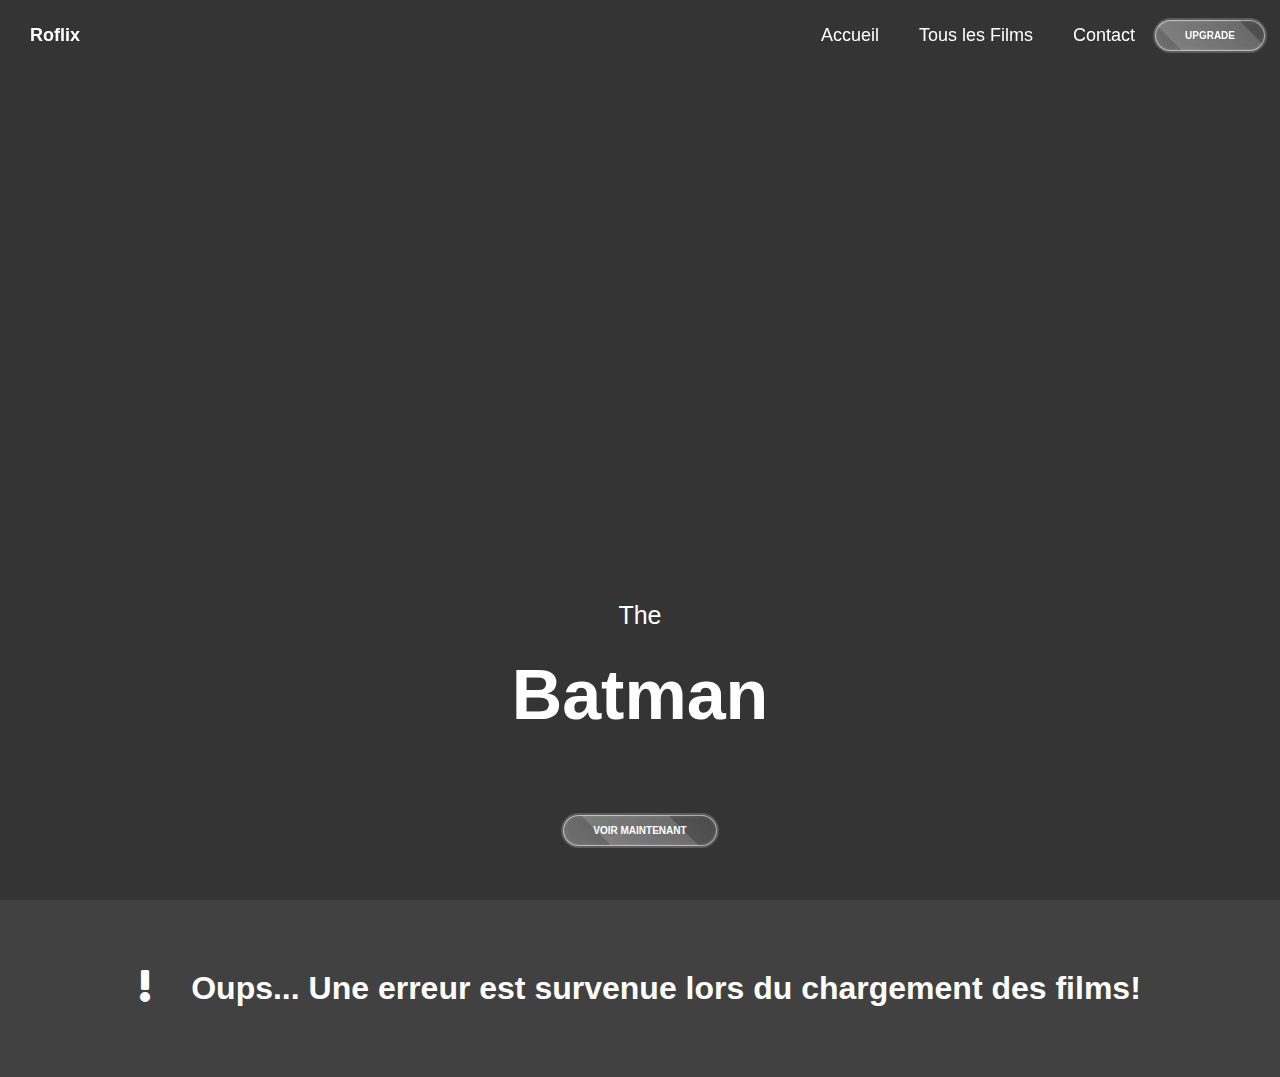
==== index.html @ 897f9b5d "0.1-beta" ====
<!DOCTYPE html>
<html lang="en">
<head>
    <meta charset="UTF-8">
    <meta http-equiv="X-UA-Compatible" content="IE=edge">
    <meta name="viewport" content="width=device-width, initial-scale=1.0">
    <link rel="stylesheet" href="style.css">
    <title>Roflix</title>
</head>
<body>
    <link rel="stylesheet" href="https://cdnjs.cloudflare.com/ajax/libs/font-awesome/5.15.3/css/all.min.css">
    <!-- Créez un conteneur pour la barre de navigation -->
    <nav id="navbar" class="navbar">
        <div class="navbar-brand">Roflix</div>
        <!-- Créez un bouton de type "button" pour le bouton "hamburger" -->
        <button id="nav-toggle" class="nav-toggle">
            <!-- Créez une icône de hamburger avec Font Awesome -->
            <i class="fas fa-bars"></i>
        </button>
        <!-- Créez une liste d'éléments de navigation -->
        <ul id="nav-menu" class="nav-menu">
            <!-- Déplacez le premier lien en dessous de la barre de navigation -->
            <!-- Ajouter un lien pour fermer le menu de navigation en plein écran -->
            <li><a id="home" href="#">Accueil</a></li>
            <li><a id="filmButton" href="#films">Tous les Films</a></li>
            <li><a id="contactButton" href="#contact">Contact</a></li>
            <li><button class="glass-button" onclick="location.href='subs.html'">Upgrade</button></li>
        </ul>
    </nav>

    <div class="hero">
        <div class="txt-hero">
            <center>
                <p>The</p>
                <h1>Batman</h1>
                <button class="glass-button">Voir Maintenant</button>
            </center>
        </div>
    </div>

    <div class="body">
        <div id="error">
            <h1 style="text-align: center;"><i class="fas fa-exclamation" style="color: white;"></i>   Oups... Une erreur est survenue lors du chargement des films!</h1>
        </div>
    </div>

    
    <script src="src/app.js"></script>
</body>

</html>
---- style.css ----
*{
    margin: 0;
    padding: 0;
    box-sizing: border-box;
    font-family: 'Open Sans', sans-serif;
}
html {
    background-color: rgb(65, 65, 65);
    
}
#navbar {
    top: 0;
    left: 0;
    right: 0;
    background-color: transparent;
    display: flex;
    align-items: center;
    justify-content: space-between;
    height: 70px;
    z-index: 999;
    position: fixed;
    transition: background-color 0.5s;
}

/*Style de l'élément du prénom/nom */
.navbar-brand {
    display: flex;
    align-items: center;
    justify-content: center;
    font-size: 18px;
    font-weight: bold;
    padding-left: 30px;
    color: white;
}

/* Style des éléments de la liste */
#nav-menu {
    list-style: none;
    margin: 0;
    padding: 0;
    display: flex;
    justify-content: space-between;
    justify-content: flex-end;
    margin-right: 15px;
}

/* Style des liens de la barre de navigation */
#navbar a {
    color: #fff;
    text-decoration: none;
    font-size: 18px;
    padding: 0 20px;
    transition: all 0.2s;
}

/* Style du bouton "hamburger" */
#nav-toggle {
    display: none;
    background: none;
    border: none;
    cursor: pointer;
    
}
/* style du nav-toggle */
#nav-toggle i {
    font-size: 30px;
    color: #fff;
    margin-right: 10px;
}

/* Style des liens de la barre de navigation */
#navbar a {
    color: #fff;
    text-decoration: none;
    font-size: 18px;
    padding: 20px;
    display: block;
    transition: all 0.2s;
}

/*image du header du site */
.hero {
    height: 100vh;
    background: url("https://images.mubicdn.net/images/film/227905/cache-458379-1650373248/image-w1280.jpg");
    background-repeat: no-repeat;
    background-size: cover;
    background-position: center;
}
.hero::before {
    content: "";
    position: absolute;
    top: 0;
    left: 0;
    width: 100%;
    height: 100%;
    background: rgba(0, 0, 0, 0.2); /* changer le 0.5 pour ajuster l'opacité */
}
/* le texte dans l'image et le style de celui ci jusqu'a la ligne 106 */
.txt-hero {
    display: flex;
    text-align: center;
    justify-content: center;
    color: white;
    padding-top: 65vh;
    line-height: 20px;
}
.txt-hero button{
    margin-top: 10vh;
}
.txt-hero {
    position: relative;
    z-index: 1; /* mettre un z-index supérieur pour que le texte apparaisse au-dessus du voile sombre */
}

.txt-hero::after {
    content: "";
    position: absolute;
    background: rgba(255, 255, 255, 0.5); /* ajuster l'opacité selon vos préférences */
}
.txt-hero h1 {
    font-size: 70px;
}

.txt-hero p {
    font-size: 25px;
}

.txt-hero h1,
.txt-hero p {
    line-height: 60px;
}
.glass-button {
    font-size: 10px;
    padding: 10px 30px;
    margin-top: 15px;
    border: none;
    border-radius: 50px;
    background: linear-gradient(45deg, rgba(255, 255, 255, 0.3), rgba(255, 255, 255, 0.1));
    box-shadow: 0 0 0 2px rgba(255, 255, 255, 0.2), inset 0 0 0 1px rgba(255, 255, 255, 0.5), inset 0 0 5px rgba(255, 255, 255, 0.2);
    color: #fff;
    text-transform: uppercase;
    font-weight: bold;
    position: relative;
    overflow: hidden;
    z-index: 1;
    cursor: pointer;
}

.glass-button::before {
    content: "";
    position: absolute;
    top: -50%;
    left: -50%;
    width: 200%;
    height: 200%;
    background-color: rgba(255, 255, 255, 0.15);
    transform: rotate(45deg);
    z-index: -1;
    animation: pulse 1.5s ease-in-out infinite;
}

@keyframes pulse {
    0% {
        transform: scale(0.5);
        opacity: 0;
    }

    50% {
        opacity: 1;
    }

    100% {
        transform: scale(2.5);
        opacity: 0;
    }
}

@media (max-width: 768px) {
    #nav-menu {
        display: flex;
        flex-direction: column;
        justify-content: center;
        align-items: center;
    }

    /* #nav-toggle {
        display: block;
    } */

    #navbar a {
        padding: 20px;
    }
}

@media (max-width: 768px) {
    #nav-menu {
        display: none;
    }

    #nav-toggle {
        display: block;
    }
}

/* Subs */
#country label {
    color: white;
    margin: 50px;
}
.headerSubs h1{
    text-align: center;
    padding-top: 30px;
    padding-bottom: 30px;
    color: white;
}
.cards{
    display: flex;
    justify-content: center;
    align-items: center;
    color: white;
}
.cards p{
    font-size: 15px;
}
.card h3{
    padding-bottom: 20px;
}
.card {
    border: 1px solid #ddd;
    border-radius: 5px;
    text-align: center;
    width: 300px;
    margin: 20px;
    display: inline-block;
    transition: all ease-in-out .3s;
    line-height: 38px;
}
.card button{
    margin-bottom: 20px;
    padding: 10px;
    border-radius: 50px;
    border: none;
    background: linear-gradient(45deg, rgba(255, 255, 255, 0.3), rgba(255, 255, 255, 0.1));
    box-shadow: 0 0 0 2px rgba(255, 255, 255, 0.2), inset 0 0 0 1px rgba(255, 255, 255, 0.5), inset 0 0 5px rgba(255, 255, 255, 0.2);
    color: #fff;
    position: relative;
    overflow: hidden;
    z-index: 1;
    cursor: pointer;
}
.card:hover{
    transform: scale(1.04);
    transition: all ease-in-out .3s;
}
.popular {
    padding: 10px 30px;
    margin-top: 15px;
    border-radius: 5px;
    background: linear-gradient(45deg, rgba(255, 255, 255, 0.3), rgba(255, 255, 255, 0.1));
    box-shadow: 0 0 0 2px rgba(255, 255, 255, 0.2), inset 0 0 0 1px rgba(255, 255, 255, 0.5), inset 0 0 5px rgba(255, 255, 255, 0.2);
    color: #fff;
    position: relative;
    overflow: hidden;
    z-index: 1;
}
.popular::before{
    content: "";
    position: absolute;
    top: -50%;
    left: -50%;
    width: 200%;
    height: 200%;
    background-color: rgba(255, 255, 255, 0.15);
    transform: rotate(45deg);
    z-index: -1;
    animation: pulse 1.5s ease-in-out infinite;
}
.popular h4{
    text-decoration: line-through;
    padding-bottom: 10px;
}
h2 {
    font-size: 24px;
    font-weight: bold;
    margin-top: 10px;
    margin-bottom: 20px;
}
p {
    font-size: 18px;
    margin-bottom: 20px;
}
span {
    font-weight: bold;
}
@media (max-width: 768px) {
    .cards {
        flex-direction: column;
        justify-content: center;
    }
}
.homeButton{
    background-color: rgb(124, 124, 124);
    border: none;
    border-radius: 15px;
    padding: 14px;
    margin: 7px;
}

/* cgu */

.containerCGU h2{
    padding-left: 50px;
}
.containerCGU{
    padding-left: 10px;  
}
.containerCGU p{
    line-height: 30px;
}
#error{
    padding-top: 70px;
    padding-bottom: 70px;
}
#error h1{
    display: flex;
    color: white;
    text-align: center;
    justify-content: center;
}
#error i{
    margin-right: 40px;
}
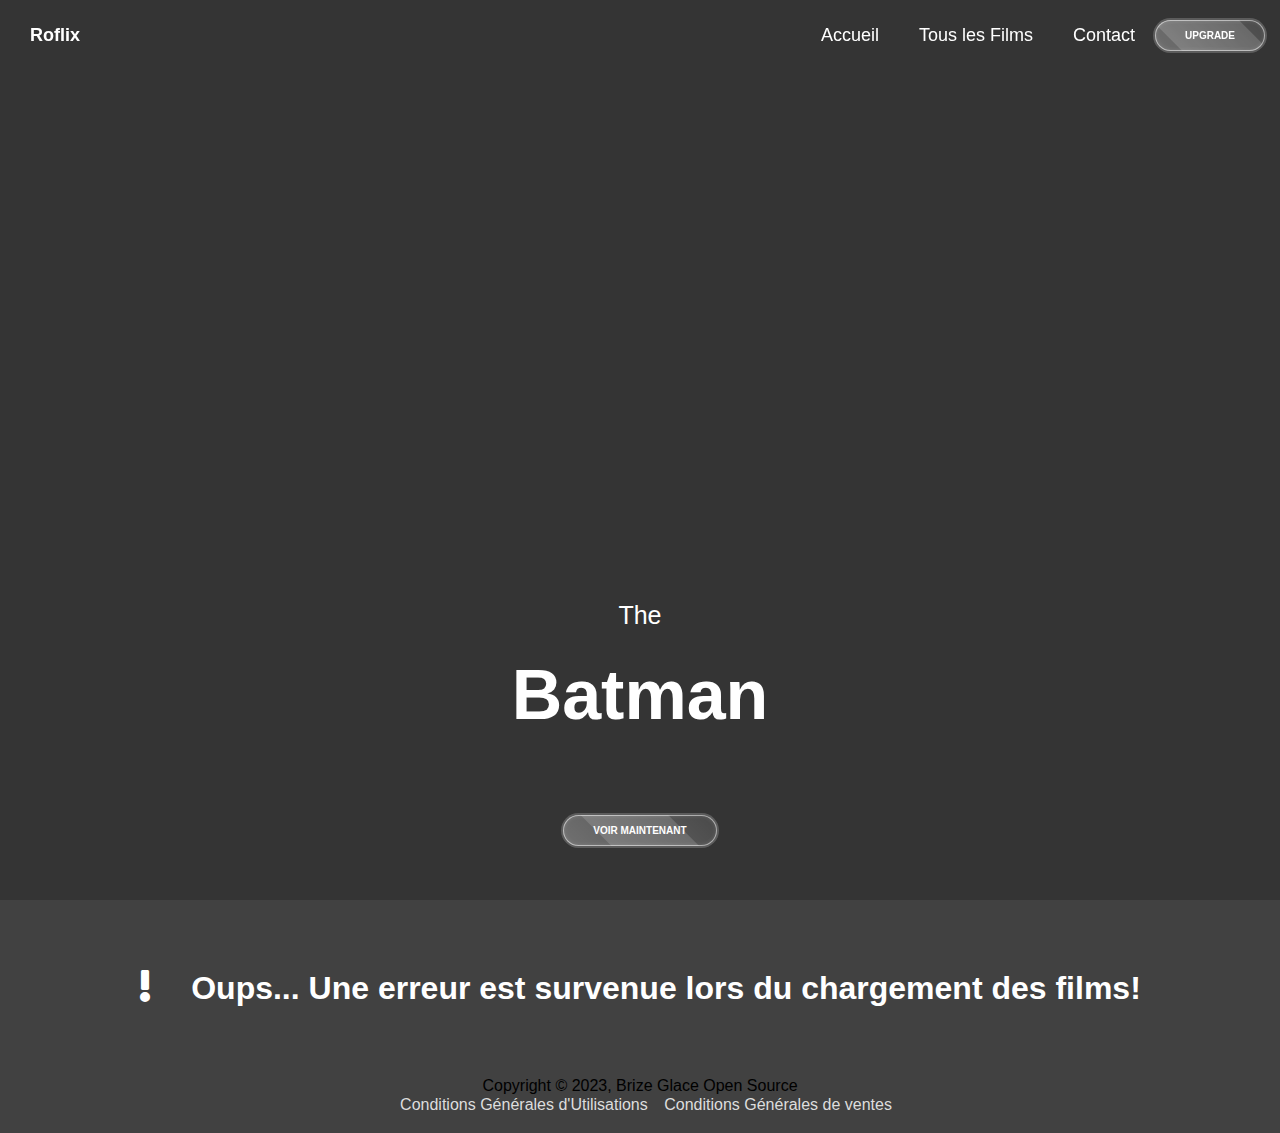
==== commit 6d35488e: "Added a footer" ====
--- a/index.html
+++ b/index.html
@@ -44,7 +44,11 @@
         </div>
     </div>
 
-    
+    <footer>
+        Copyright &copy; 2023, Brize Glace Open Source <br>
+        <a href="cgu.html">Conditions Générales d'Utilisations</a> <a href="cgv.html">Conditions Générales de ventes</a>
+    </footer>
+
     <script src="src/app.js"></script>
 </body>
 
--- a/style.css
+++ b/style.css
@@ -329,4 +329,17 @@
 }
 #error i{
     margin-right: 40px;
+}
+footer {
+    text-align: center;
+}
+footer a{
+    text-decoration: none;
+    color: #ddd;
+    padding-left: 12px;
+    padding-bottom: 20px;
+    line-height: 20px;
+}
+footer a:hover{
+    text-decoration: underline;
 }